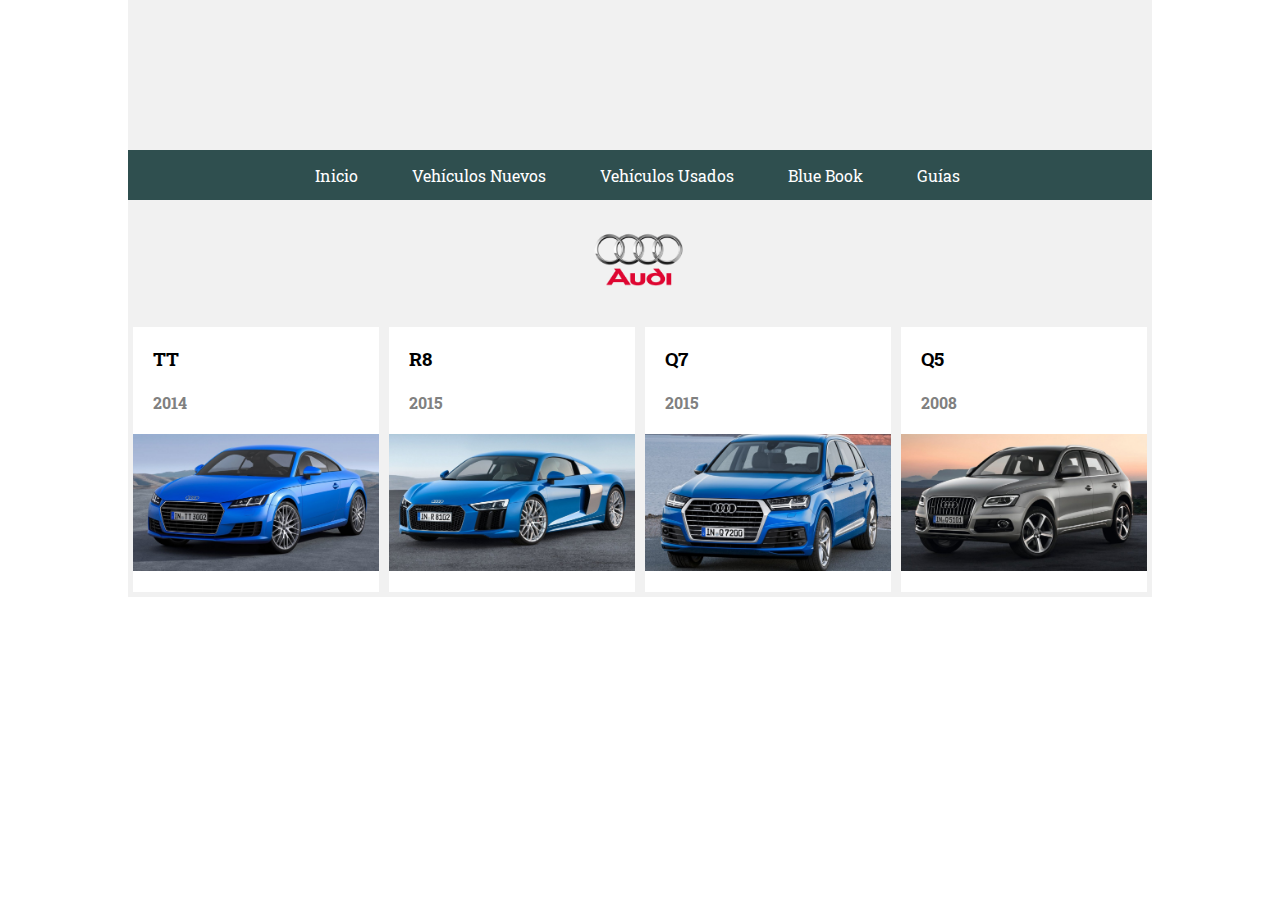
==== audi.html @ 6cc91f46 "Marcas con sus modelos y años terminada FALTA descripcion" ====
<!DOCTYPE html>
<html>
  <head>
    <title>audi</title>
    <meta charset="utf-8">
    <link rel="stylesheet" href="css/style.css" type="text/css" >
    <link href="https://fonts.googleapis.com/css?family=Roboto+Slab" rel="stylesheet">
  </head>
  </head>
  <body>
    <div class="container">
      <header class="header">
        <div class="menu">
          <ul>
            <li><a href="index.html">Inicio</a></li>
            <li><a href="vehículosNuevos.html">Vehículos Nuevos</a></li>
            <li><a href="vehículosUsados.html">Vehículos Usados</a></li>
            <li><a href="bluebook.html">Blue Book</a></li>
            <li><a href="guias.html">Guías</a></li>
          </ul>
        </div>
      </header>
      <div class="subcontainer">
        <div class="marcaVehiculo">
          <img src="img/audi.jpg" />
        </div>
        <div class="vehiculos">
          <h3>TT</h3>
          <h4>2014</h4>
          <img src="img/audiTT.jpg"/>
        </div>
        <div class="vehiculos">
          <h3>R8</h3>
          <h4>2015</h4>
          <img src="img/audiR8.jpg"/>
        </div>
        <div class="vehiculos">
          <h3>Q7</h3>
          <h4>2015</h4>
          <img src="img/audiQ7.jpg"/>
        </div>
        <div class="vehiculos">
          <h3>Q5</h3>
          <h4>2008</h4>
          <img src="img/audiQ5.jpg"/>
        </div>
    </div>
  </body>
</html>
---- css/style.css ----
.menu li a, .menu li a:hover, .marca:hover img, .marca:hover, .marca img, .marca {
  transition: all 0.5s;
	-moz-transition: all 0.5s;
	-webkit-transition: all 0.5s;
	-o-transition: all 0.5s;
}

body {
    margin: 0 auto;
}
.container {
  width: 80%;
  margin: 0 auto;
    }
.header {
  width: 100%;
  height: 200px;
  background:	#f1f1f1;
  position: relative;
}
.menu {
  width: 100%;
  height: 50px;
  background: #2F4F4F;
  position: absolute;
  bottom: 0;
}
.menu ul {
  padding: 0;
  width: 700px;
  margin: 0 auto;
}
.menu li {
  display: inline-block;
  list-style: none;
  margin: 15px;
}
.menu li a {
  padding: 10px;
  text-decoration: none;
  font-family: 'Roboto Slab', serif;
  color: white;
  -webkit-border-radius: 20px;
  -moz-border-radius: 20px;
  border-radius: 20px;

}
.menu li a:hover {
    background: white;
    color: black;
    -webkit-border-radius: 7px;
    -moz-border-radius: 7px;
    border-radius: 7px;
    cursor: pointer;
}
.subcontainer{
  width: 100%;
  background: #f1f1f1;
  display: flex;
  align-items: center;
  flex-direction: row;
  flex-wrap: wrap;
  align-content: center;
}
.marca{
  display: flex;
  justify-content: center;
  align-items: center;
  text-decoration: none;
  color: white;
  border: 7px;
  width: 24%;
  margin: 0.5%;
  height: 150px;
  background: white;
}
.marca:hover{
  background: #F1F1F1;
}
.marca:hover img {
  -webkit-transform: matrix(1.582,0,0,1.482,0,0);
  -moz-transform: matrix(1.582,0,0,1.482,0px,0px);
  -ms-transform: matrix(1.582,0,0,1.482,0,0);
  -o-transform: matrix(1.582,0,0,1.482,0,0);
  transform: matrix(1.582,0,0,1.482,0,0);
}
.marca img{
    width: 30%;
}
.marcaVehiculo{
width: 100%;
text-align: center;
}
.marcaVehiculo img{
width: 10%;
margin: 25px;
}
.vehiculos{
  width: 24%;
  margin: 0.5%;
  background: white;
}
.vehiculos h3, h4{
  align-items: flex-start;
  font-family: 'Roboto Slab', serif;
  margin-left: 20px;
}
.vehiculos h4{
  color: gray;
}
.vehiculos img{
  margin-bottom: 7%;
  width: 100%;
}
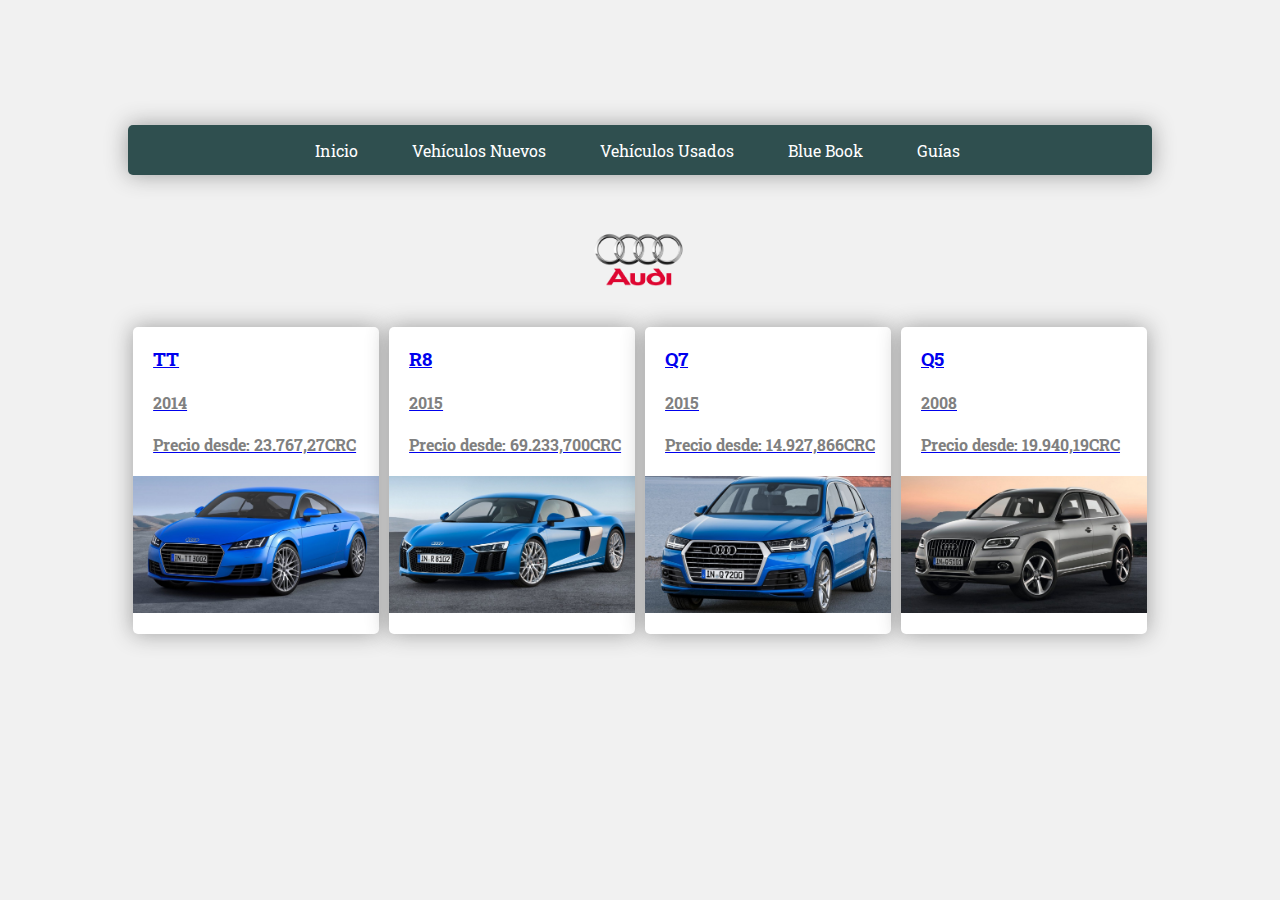
==== commit 70a4e8bf: "Inicio Marcas autos terminadas con todo y su descripcion de cada vehiculo" ====
--- a/audi.html
+++ b/audi.html
@@ -24,26 +24,121 @@
         <div class="marcaVehiculo">
           <img src="img/audi.jpg" />
         </div>
-        <div class="vehiculos">
+        <a href="#popup" class="popup-link vehiculos">
           <h3>TT</h3>
-          <h4>2014</h4>
+          <h4>2014</h4><h4>Precio desde: 23.767,27CRC</h4>
           <img src="img/audiTT.jpg"/>
-        </div>
-        <div class="vehiculos">
+        </a>
+        <a href="#popupUno" class="popup-link vehiculos">
           <h3>R8</h3>
-          <h4>2015</h4>
+          <h4>2015</h4><h4>Precio desde: 69.233,700CRC</h4>
           <img src="img/audiR8.jpg"/>
-        </div>
-        <div class="vehiculos">
+        </a>
+        <a href="#popupDos" class="popup-link vehiculos">
           <h3>Q7</h3>
-          <h4>2015</h4>
+          <h4>2015</h4><h4>Precio desde: 14.927,866CRC</h4>
           <img src="img/audiQ7.jpg"/>
-        </div>
-        <div class="vehiculos">
+        </a>
+        <a href="#popupTres" class="popup-link vehiculos">
           <h3>Q5</h3>
-          <h4>2008</h4>
+          <h4>2008</h4><h4>Precio desde: 19.940,19CRC</h4>
           <img src="img/audiQ5.jpg"/>
-        </div>
+        </a>
     </div>
+
+    <div class="modal-wrapper" id="popup">
+    <div class="popup-contenedor">
+       <table>
+         <h3>Audi</h3>
+         <tr>
+         <th>Modelo</th>
+         <th>Transmición</th>
+         <th>Aceleracion</th>
+         <th>Precio</th>
+         <th></th>
+         <tr>
+         <td>TT</td>
+         <td>Manual</td>
+         <td> 0-100 en 9,4 segundos</td>
+         <td>23.767,27 CRC</td>
+         </tr>
+         </tr>
+       </table>
+    <img src="img/audiTT.jpg"/>
+       <a class="popup-cerrar" href="#">X</a>
+    </div>
+    </div>
+
+
+    <div class="modal-wrapper" id="popupUno">
+    <div class="popup-contenedor">
+      <table>
+        <h3>Audi</h3>
+        <tr>
+        <th>Modelo</th>
+        <th>Transmición</th>
+        <th>Aceleracion</th>
+        <th>Precio</th>
+        <th></th>
+        <tr>
+        <td>R8</td>
+        <td>Automatico</td>
+        <td> 0-100 en 9,3 segundos</td>
+        <td>69.233,70 CRC</td>
+        </tr>
+        </tr>
+      </table>
+      <img src="img/audiR8.jpg"/>
+       <a class="popup-cerrar" href="#">X</a>
+    </div>
+    </div>
+
+
+    <div class="modal-wrapper" id="popupDos">
+    <div class="popup-contenedor">
+      <table>
+        <h3>Audi</h3>
+        <tr>
+        <th>Modelo</th>
+        <th>Transmición</th>
+        <th>Aceleración</th>
+        <th>Precio</th>
+        <th></th>
+        <tr>
+        <td>Q7</td>
+        <td>Manual</td>
+        <td> 0-100 en 8,9 segundos</td>
+        <td>14.927,86 CRC</td>
+        </tr>
+        </tr>
+      </table>
+        <img src="img/audiQ7.jpg"/>
+       <a class="popup-cerrar" href="#">X</a>
+    </div>
+    </div>
+
+    <div class="modal-wrapper" id="popupTres">
+    <div class="popup-contenedor">
+      <table>
+        <h3>Audi</h3>
+        <tr>
+        <th>Modelo</th>
+        <th>Transmición</th>
+        <th>Aceleración</th>
+        <th>Precio</th>
+        <th></th>
+        <tr>
+        <td>Q5</td>
+        <td>Automatico</td>
+        <td> 0-100 en 8,3 segundos</td>
+        <td>119.940,19 CRC</td>
+        </tr>
+        </tr>
+      </table>
+        <img src="img/audiQ5.jpg"/>
+       <a class="popup-cerrar" href="#">X</a>
+    </div>
+    </div>
+    <a href="#popup" class="popup-link"></a>
   </body>
 </html>
--- a/css/style.css
+++ b/css/style.css
@@ -7,6 +7,7 @@
 
 body {
     margin: 0 auto;
+    background: #f1f1f1;
 }
 .container {
   width: 80%;
@@ -24,6 +25,13 @@
   background: #2F4F4F;
   position: absolute;
   bottom: 0;
+  border-radius: 5px;
+  margin-bottom: 25px;
+ -moz-border-radius: 5px;
+ -webkit-border-radius: 5px;
+ -webkit-box-shadow: 0px 0px 22px 0px rgba(51,51,51,0.44);
+ -moz-box-shadow: 0px 0px 22px 0px rgba(51,51,51,0.44);
+  box-shadow: 0px 0px 22px 0px rgba(51,51,51,0.44);
 }
 .menu ul {
   padding: 0;
@@ -73,6 +81,12 @@
   margin: 0.5%;
   height: 150px;
   background: white;
+  border-radius: 5px;
+ -moz-border-radius: 5px;
+ -webkit-border-radius: 5px;
+ -webkit-box-shadow: 0px 0px 22px 0px rgba(51,51,51,0.44);
+ -moz-box-shadow: 0px 0px 22px 0px rgba(51,51,51,0.44);
+  box-shadow: 0px 0px 22px 0px rgba(51,51,51,0.44);
 }
 .marca:hover{
   background: #F1F1F1;
@@ -90,6 +104,7 @@
 .marcaVehiculo{
 width: 100%;
 text-align: center;
+
 }
 .marcaVehiculo img{
 width: 10%;
@@ -99,12 +114,19 @@
   width: 24%;
   margin: 0.5%;
   background: white;
+  border-radius: 5px;
+ -moz-border-radius: 5px;
+ -webkit-border-radius: 5px;
+ -webkit-box-shadow: 0px 0px 22px 0px rgba(51,51,51,0.44);
+ -moz-box-shadow: 0px 0px 22px 0px rgba(51,51,51,0.44);
+ box-shadow: 0px 0px 22px 0px rgba(51,51,51,0.44);
 }
-.vehiculos h3, h4{
+.vehiculos h3, .vehiculos h4{
   align-items: flex-start;
   font-family: 'Roboto Slab', serif;
   margin-left: 20px;
 }
+
 .vehiculos h4{
   color: gray;
 }
@@ -112,3 +134,66 @@
   margin-bottom: 7%;
   width: 100%;
 }
+.vehiculos:hover{
+  background: #f1f1f1;
+}
+.vehiculos:hover {
+  transform:scale(1.2);
+         -ms-transform:scale(1.2); // IE 9
+         -moz-transform:scale(1.2); // Firefox
+         -webkit-transform:scale(1.2); // Safari and Chrome
+         -o-transform:scale(1.2);
+}
+#popup, #popupUno, #popupDos, #popupTres{
+   visibility: hidden;
+   height: 0;
+   width: 0;
+   opacity: 0;
+   margin-top: -300px;
+}
+
+#popup:target, #popupUno:target, #popupDos:target, #popupTres:target{
+   visibility:visible;
+   height: auto;
+   width: auto;
+   opacity: 1;
+   background-color: rgba(0,0,0,0.8);
+   position: fixed;
+   top:0;
+   left:0;
+   right:0;
+   bottom:0;
+   margin:0;
+   z-index: 999;
+   -webkit-transition:all 1s;
+   -moz-transition:all 1s;
+   transition:all 1s;
+}
+.popup-contenedor {
+   position: relative;
+   margin:7% auto;
+   padding:30px 50px;
+   background-color: #fafafa;
+   color:#333;
+   width:50%;
+   border-radius: 5px;
+  -moz-border-radius: 5px;
+  -webkit-border-radius: 5px;
+  -webkit-box-shadow: 0px 0px 22px 0px rgba(51,51,51,0.44);
+  -moz-box-shadow: 0px 0px 22px 0px rgba(51,51,51,0.44);
+  box-shadow: 0px 0px 22px 0px rgba(51,51,51,0.44);
+}
+a.popup-cerrar {
+   position: absolute;
+   top:3px;
+   right:3px;
+   background-color: #333;
+   padding:7px 10px;
+   font-size: 20px;
+   text-decoration: none;
+   line-height: 1;
+   color:#fff;
+}
+.popup-contenedor img{
+  width: 100%;
+}
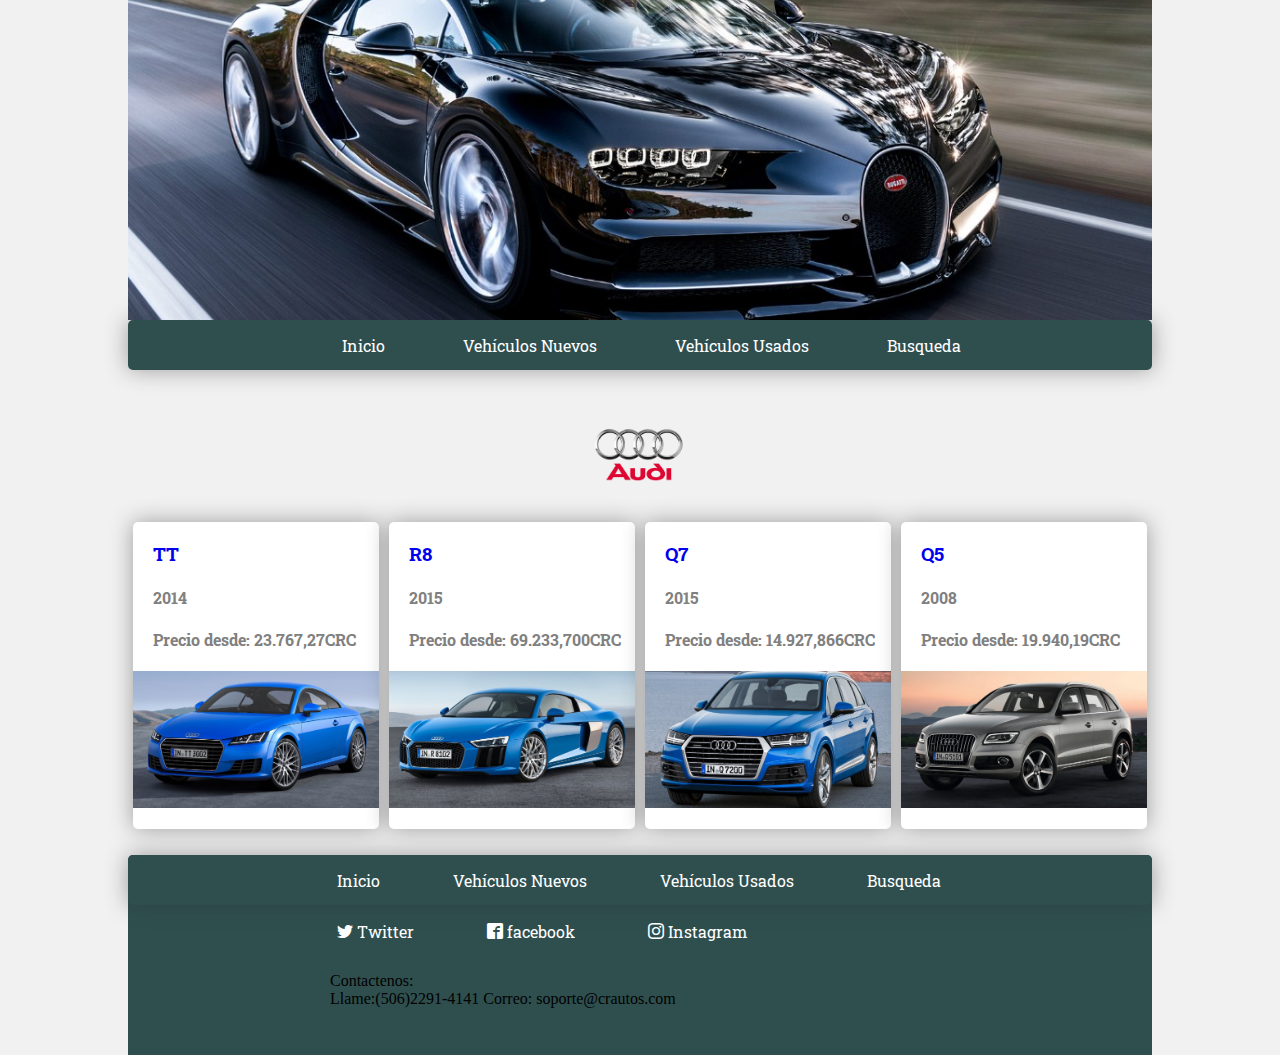
==== commit 4a3eb76b: "Iniciacion de busqueda" ====
--- a/audi.html
+++ b/audi.html
@@ -10,135 +10,160 @@
   <body>
     <div class="container">
       <header class="header">
-        <div class="menu">
-          <ul>
-            <li><a href="index.html">Inicio</a></li>
-            <li><a href="vehículosNuevos.html">Vehículos Nuevos</a></li>
-            <li><a href="vehículosUsados.html">Vehículos Usados</a></li>
-            <li><a href="bluebook.html">Blue Book</a></li>
-            <li><a href="guias.html">Guías</a></li>
-          </ul>
+        <base href="">
+        <div id="slider">
+         <figure>
+           <img src="img/2.jpg"alt>
+           <img src="img/3.jpg"alt>
+           <img src="img/4.jpg"alt>
+           <img src="img/5.jpg"alt>
+           <img src="img/6.jpg"alt>
+           <img src="img/7.jpg"alt>
+         </figure>
         </div>
-      </header>
-      <div class="subcontainer">
-        <div class="marcaVehiculo">
-          <img src="img/audi.jpg" />
+            <div class="menu">
+              <ul>
+                <li><a href="index.html">Inicio</a></li>
+                <li><a href="vehículosNuevos.html">Vehículos Nuevos</a></li>
+                <li><a href="vehículosUsados.html">Vehículos Usados</a></li>
+                <li><a href="Busqueda.html">Busqueda</a></li>
+              </ul>
+            </div>
+          </header>
+          <div class="subcontainer">
+            <div class="marcaVehiculo">
+              <img src="img/audi.jpg" />
+            </div>
+            <a href="#popup" class="popup-link vehiculos">
+              <h3>TT</h3>
+              <h4>2014</h4><h4>Precio desde: 23.767,27CRC</h4>
+              <img src="img/audiTT.jpg"/>
+            </a>
+            <a href="#popupUno" class="popup-link vehiculos">
+              <h3>R8</h3>
+              <h4>2015</h4><h4>Precio desde: 69.233,700CRC</h4>
+              <img src="img/audiR8.jpg"/>
+            </a>
+            <a href="#popupDos" class="popup-link vehiculos">
+              <h3>Q7</h3>
+              <h4>2015</h4><h4>Precio desde: 14.927,866CRC</h4>
+              <img src="img/audiQ7.jpg"/>
+            </a>
+            <a href="#popupTres" class="popup-link vehiculos">
+              <h3>Q5</h3>
+              <h4>2008</h4><h4>Precio desde: 19.940,19CRC</h4>
+              <img src="img/audiQ5.jpg"/>
+            </a>
         </div>
-        <a href="#popup" class="popup-link vehiculos">
-          <h3>TT</h3>
-          <h4>2014</h4><h4>Precio desde: 23.767,27CRC</h4>
-          <img src="img/audiTT.jpg"/>
-        </a>
-        <a href="#popupUno" class="popup-link vehiculos">
-          <h3>R8</h3>
-          <h4>2015</h4><h4>Precio desde: 69.233,700CRC</h4>
+        <footer class="footer">
+          <div class="submenufooter">
+            <div class="menu">
+              <ul>
+                <li><a href="index.html">Inicio</a></li>
+                <li><a href="vehículosNuevos.html">Vehículos Nuevos</a></li>
+                <li><a href="vehículosUsados.html">Vehículos Usados</a></li>
+                <li><a href="Busqueda.html">Busqueda</a></li>
+              </ul>
+            <ul>
+              <li><a href="https://twitter.com/gangrel16" target=""><span class="icon-twitter"></span> Twitter</a></li>
+              <li><a href="https://www.facebook.com/fabio.porras.7" target=""><span class="icon-facebook"></span> facebook</a></li>
+              <li><a href="https://www.instagram.com/tr4llz/" target=""><span class="icon-instagram"></span> Instagram</a></li>
+              <li><span>Contactenos:<br>Llame:(506)2291-4141</span><span>     </span><span>Correo:</span></span> soporte@crautos.com</a></li>
+            </ul>
+            </div>
+          </div>
+        </footer>
+        <div class="modal-wrapper" id="popup">
+        <div class="popup-contenedor">
+           <table>
+             <h3>Audi</h3>
+             <tr>
+             <th>Modelo</th>
+             <th>Transmición</th>
+             <th>Aceleracion</th>
+             <th>Precio</th>
+             <th></th>
+             <tr>
+             <td>TT</td>
+             <td>Manual</td>
+             <td> 0-100 en 9,4 segundos</td>
+             <td>23.767,27 CRC</td>
+             </tr>
+             </tr>
+           </table>
+        <img src="img/audiTT.jpg"/>
+           <a class="popup-cerrar" href="#">X</a>
+        </div>
+        </div>
+        <div class="modal-wrapper" id="popupUno">
+        <div class="popup-contenedor">
+          <table>
+            <h3>Audi</h3>
+            <tr>
+            <th>Modelo</th>
+            <th>Transmición</th>
+            <th>Aceleracion</th>
+            <th>Precio</th>
+            <th></th>
+            <tr>
+            <td>R8</td>
+            <td>Automatico</td>
+            <td> 0-100 en 9,3 segundos</td>
+            <td>69.233,70 CRC</td>
+            </tr>
+            </tr>
+          </table>
           <img src="img/audiR8.jpg"/>
-        </a>
-        <a href="#popupDos" class="popup-link vehiculos">
-          <h3>Q7</h3>
-          <h4>2015</h4><h4>Precio desde: 14.927,866CRC</h4>
-          <img src="img/audiQ7.jpg"/>
-        </a>
-        <a href="#popupTres" class="popup-link vehiculos">
-          <h3>Q5</h3>
-          <h4>2008</h4><h4>Precio desde: 19.940,19CRC</h4>
-          <img src="img/audiQ5.jpg"/>
-        </a>
+           <a class="popup-cerrar" href="#">X</a>
+        </div>
+        </div>
+        <div class="modal-wrapper" id="popupDos">
+        <div class="popup-contenedor">
+          <table>
+            <h3>Audi</h3>
+            <tr>
+            <th>Modelo</th>
+            <th>Transmición</th>
+            <th>Aceleración</th>
+            <th>Precio</th>
+            <th></th>
+            <tr>
+            <td>Q7</td>
+            <td>Manual</td>
+            <td> 0-100 en 8,9 segundos</td>
+            <td>14.927,86 CRC</td>
+            </tr>
+            </tr>
+          </table>
+            <img src="img/audiQ7.jpg"/>
+           <a class="popup-cerrar" href="#">X</a>
+        </div>
+        </div>
+
+        <div class="modal-wrapper" id="popupTres">
+        <div class="popup-contenedor">
+          <table>
+            <h3>Audi</h3>
+            <tr>
+            <th>Modelo</th>
+            <th>Transmición</th>
+            <th>Aceleración</th>
+            <th>Precio</th>
+            <th></th>
+            <tr>
+            <td>Q5</td>
+            <td>Automatico</td>
+            <td> 0-100 en 8,3 segundos</td>
+            <td>119.940,19 CRC</td>
+            </tr>
+            </tr>
+          </table>
+            <img src="img/audiQ5.jpg"/>
+           <a class="popup-cerrar" href="#">X</a>
+        </div>
+        </div>
+        <a href="#popup" class="popup-link"></a>
     </div>
 
-    <div class="modal-wrapper" id="popup">
-    <div class="popup-contenedor">
-       <table>
-         <h3>Audi</h3>
-         <tr>
-         <th>Modelo</th>
-         <th>Transmición</th>
-         <th>Aceleracion</th>
-         <th>Precio</th>
-         <th></th>
-         <tr>
-         <td>TT</td>
-         <td>Manual</td>
-         <td> 0-100 en 9,4 segundos</td>
-         <td>23.767,27 CRC</td>
-         </tr>
-         </tr>
-       </table>
-    <img src="img/audiTT.jpg"/>
-       <a class="popup-cerrar" href="#">X</a>
-    </div>
-    </div>
-
-
-    <div class="modal-wrapper" id="popupUno">
-    <div class="popup-contenedor">
-      <table>
-        <h3>Audi</h3>
-        <tr>
-        <th>Modelo</th>
-        <th>Transmición</th>
-        <th>Aceleracion</th>
-        <th>Precio</th>
-        <th></th>
-        <tr>
-        <td>R8</td>
-        <td>Automatico</td>
-        <td> 0-100 en 9,3 segundos</td>
-        <td>69.233,70 CRC</td>
-        </tr>
-        </tr>
-      </table>
-      <img src="img/audiR8.jpg"/>
-       <a class="popup-cerrar" href="#">X</a>
-    </div>
-    </div>
-
-
-    <div class="modal-wrapper" id="popupDos">
-    <div class="popup-contenedor">
-      <table>
-        <h3>Audi</h3>
-        <tr>
-        <th>Modelo</th>
-        <th>Transmición</th>
-        <th>Aceleración</th>
-        <th>Precio</th>
-        <th></th>
-        <tr>
-        <td>Q7</td>
-        <td>Manual</td>
-        <td> 0-100 en 8,9 segundos</td>
-        <td>14.927,86 CRC</td>
-        </tr>
-        </tr>
-      </table>
-        <img src="img/audiQ7.jpg"/>
-       <a class="popup-cerrar" href="#">X</a>
-    </div>
-    </div>
-
-    <div class="modal-wrapper" id="popupTres">
-    <div class="popup-contenedor">
-      <table>
-        <h3>Audi</h3>
-        <tr>
-        <th>Modelo</th>
-        <th>Transmición</th>
-        <th>Aceleración</th>
-        <th>Precio</th>
-        <th></th>
-        <tr>
-        <td>Q5</td>
-        <td>Automatico</td>
-        <td> 0-100 en 8,3 segundos</td>
-        <td>119.940,19 CRC</td>
-        </tr>
-        </tr>
-      </table>
-        <img src="img/audiQ5.jpg"/>
-       <a class="popup-cerrar" href="#">X</a>
-    </div>
-    </div>
-    <a href="#popup" class="popup-link"></a>
   </body>
 </html>
--- a/css/style.css
+++ b/css/style.css
@@ -1,4 +1,42 @@
-.menu li a, .menu li a:hover, .marca:hover img, .marca:hover, .marca img, .marca {
+@font-face {
+  font-family: 'icomoon';
+  src:  url('fonts/icomoon.eot?cbqw5n');
+  src:  url('fonts/icomoon.eot?cbqw5n#iefix') format('embedded-opentype'),
+    url('fonts/icomoon.ttf?cbqw5n') format('truetype'),
+    url('fonts/icomoon.woff?cbqw5n') format('woff'),
+    url('fonts/icomoon.svg?cbqw5n#icomoon') format('svg');
+  font-weight: normal;
+  font-style: normal;
+}
+
+[class^="icon-"], [class*=" icon-"] {
+  /* use !important to prevent issues with browser extensions that change fonts */
+  font-family: 'icomoon' !important;
+  speak: none;
+  font-style: normal;
+  font-weight: normal;
+  font-variant: normal;
+  text-transform: none;
+  line-height: 1;
+
+  /* Better Font Rendering =========== */
+  -webkit-font-smoothing: antialiased;
+  -moz-osx-font-smoothing: grayscale;
+}
+
+.icon-facebook:before {
+  content: "\ea91";
+}
+.icon-instagram:before {
+  content: "\ea92";
+}
+.icon-twitter:before {
+  content: "\ea96";
+}
+.icon-envelop:before {
+    content: "\ea96";
+    }
+.menu li a, .menu li a:hover, .marca:hover img, .marca:hover, .marca img, .marca, .footer a:hover, .footer a, .vehiculos, .vehiculos:hover {
   transition: all 0.5s;
 	-moz-transition: all 0.5s;
 	-webkit-transition: all 0.5s;
@@ -15,7 +53,6 @@
     }
 .header {
   width: 100%;
-  height: 200px;
   background:	#f1f1f1;
   position: relative;
 }
@@ -23,8 +60,6 @@
   width: 100%;
   height: 50px;
   background: #2F4F4F;
-  position: absolute;
-  bottom: 0;
   border-radius: 5px;
   margin-bottom: 25px;
  -moz-border-radius: 5px;
@@ -42,9 +77,10 @@
   display: inline-block;
   list-style: none;
   margin: 15px;
+  padding-left: 30px;
 }
 .menu li a {
-  padding: 10px;
+  padding: 7px;
   text-decoration: none;
   font-family: 'Roboto Slab', serif;
   color: white;
@@ -60,6 +96,7 @@
     -moz-border-radius: 7px;
     border-radius: 7px;
     cursor: pointer;
+    letter-spacing: 1px;
 }
 .subcontainer{
   width: 100%;
@@ -75,10 +112,8 @@
   justify-content: center;
   align-items: center;
   text-decoration: none;
-  color: white;
-  border: 7px;
-  width: 24%;
-  margin: 0.5%;
+  width: 23%;
+  margin: 1%;
   height: 150px;
   background: white;
   border-radius: 5px;
@@ -114,6 +149,7 @@
   width: 24%;
   margin: 0.5%;
   background: white;
+  text-decoration: none;
   border-radius: 5px;
  -moz-border-radius: 5px;
  -webkit-border-radius: 5px;
@@ -144,7 +180,7 @@
          -webkit-transform:scale(1.2); // Safari and Chrome
          -o-transform:scale(1.2);
 }
-#popup, #popupUno, #popupDos, #popupTres{
+#popup, #popupUno, #popupDos, #popupTres, #popupCuatro, #popupCinco, #popupSeis, #popupSiete{
    visibility: hidden;
    height: 0;
    width: 0;
@@ -152,7 +188,7 @@
    margin-top: -300px;
 }
 
-#popup:target, #popupUno:target, #popupDos:target, #popupTres:target{
+#popup:target, #popupUno:target, #popupDos:target, #popupTres:target, #popupCuatro:target, #popupCinco:target, #popupSeis:target, #popupSiete:target{
    visibility:visible;
    height: auto;
    width: auto;
@@ -197,3 +233,196 @@
 .popup-contenedor img{
   width: 100%;
 }
+@keyframes slidy {
+0% { left: 0%; }
+20% { left: 0%; }
+25% { left: -100%; }
+45% { left: -100%; }
+50% { left: -200%; }
+70% { left: -200%; }
+75% { left: -300%; }
+85% { left: -300%;}
+95% { left: -400%; }
+100% { left: 0%; }
+}
+
+#slider { overflow: hidden;
+height: 320px;}
+#slider figure img { width: 20%; float: left; margin-top: -140px;}
+#slider figure {
+  position: relative;
+  width: 500%;
+  margin: 0;
+  left: 0;
+  text-align: left;
+  font-size: 0;
+  animation: 30s slidy infinite;
+}
+.footer{
+  width: 100%;
+  background: #f1f1f1;
+  position: relative;
+}
+.footer ul{
+  padding: 0;
+  width: 700px;
+  margin: 0 auto;
+}
+.footer li{
+  display: inline-block;
+  list-style: none;
+  margin: 15px;
+  padding-left: 25px;
+}
+.footer li a{
+  padding: 7px;
+  text-decoration: none;
+  font-family: 'Roboto Slab', serif;
+  color: white;
+  -webkit-border-radius: 20px;
+  -moz-border-radius: 20px;
+  border-radius: 20px;
+}
+.footer ul li a:hover{
+  background: white;
+  color: black;
+  -webkit-border-radius: 7px;
+  -moz-border-radius: 7px;
+  border-radius: 7px;
+  cursor: pointer;
+  letter-spacing: 1px;
+}
+.submenufooter{
+  width: 100%;
+height: 200px;
+background: #2F4F4F;
+margin-top: 2%;
+-webkit-border-top-left-radius: 5px;
+-webkit-border-top-right-radius: 5px;
+-moz-border-radius-topleft: 5px;
+-moz-border-radius-topright: 5px;
+border-top-left-radius: 5px;
+border-top-right-radius: 5px;
+}
+.navegador-vehiculos{
+  background: #2F4F4F;
+border-radius: 10px;
+padding: 15px 10px 20px;
+margin-bottom: 25px;
+}
+.navegador-vehiculos h3{
+  align-items: flex-start;
+  font-family: 'Roboto Slab', serif;
+  margin-left: 20px;
+}
+.nav-vehiculos{
+  background: #2F4F4F;
+  border-radius: 10px;
+  padding: 15px 10px 20px;
+  margin-bottom: 25px;
+  box-shadow: 0 1px 1px 1px
+}
+.clearfix::after{
+  visibility: hidden;
+  display: block;
+  font-size: 0;
+  content: " ";
+  clear: both;
+  height: 0
+  -webkit-box-sizing: border-box;
+    -moz-box-sizing: border-box;
+    box-sizing: border-box;
+    -webkit-font-smoothing: antialiased;
+}
+#nav-vehiculos select{
+      width: 298px;
+}
+#nav-vehiculos select{
+  display: inline-block;
+    vertical-align: top;
+}
+#main_content select{
+  font-size: 14px;
+border: 2px solid #ccc;
+border-radius: 5px;
+color: #1a1a1a;
+padding: 10px 55px 10px 10px;
+margin: 10px 0;
+text-indent: .01px;
+transition: background-color .2s;
+}
+#main_content input[type=submit]{
+  font-size: 15px;
+color: #fff;
+border-radius: 5px;
+margin: 10px 0;
+padding: 10px 30px;
+background: #ccc;
+  width: auto;
+  transition: all .2s;
+  border: 0;
+}
+#main_content button, input, select, textarea{
+      font-family: inherit;
+}
+#nav-vehiculos::after{
+  display: inline-block;
+  vertical-align: top;
+}
+#nav-vehiculos::before, *:after{
+  box-sizing: border-box;
+  -webkit-font-smoothing: antialiased;
+}
+#nav-vehiculos.clearfix::after{
+  visibility: hidden;
+  display: block;
+  font-size: 0;
+  content: " ";
+  clear: both;
+  height: 0;
+}
+.navegador-vehiculos::before, *:after{
+  box-sizing: border-box;
+  -webkit-font-smoothing: antialiased;
+}
+.select{
+  border: 1px solid #ccc;
+  width: 140px;
+  overflow: hidden;
+}
+.form-select{
+  padding-right: 300px;
+  margin-right: 1%;
+  width: 100px;
+  background: #2f4f4f;
+  overflow: hidden
+  -webkit-border-radius: 5px;
+  -moz-border-radius: 5px;
+  border-radius: 5px;
+  box-shadow: 0 1px 1px 1px;
+  color:#f1f1f1;
+  border-width:thin;
+  border-style:solid;
+  border-color:#f1f1f1;
+  width:70px;
+  height:30px;
+  font-size:12pt;
+  font-family:Helvetica;
+  font-weight:bold;
+}
+.form-submit{
+    padding: 8px;
+    text-decoration: none;
+    font-family: 'Roboto Slab', serif;
+    color: white;
+    -moz-border-radius: 5px;
+    border-radius: 5px;
+}
+.value{
+  padding: 7px;
+    text-decoration: none;
+    font-family: 'Roboto Slab', serif;
+    color: white;
+    -moz-border-radius: 20px;
+    border-radius: 20px;
+}
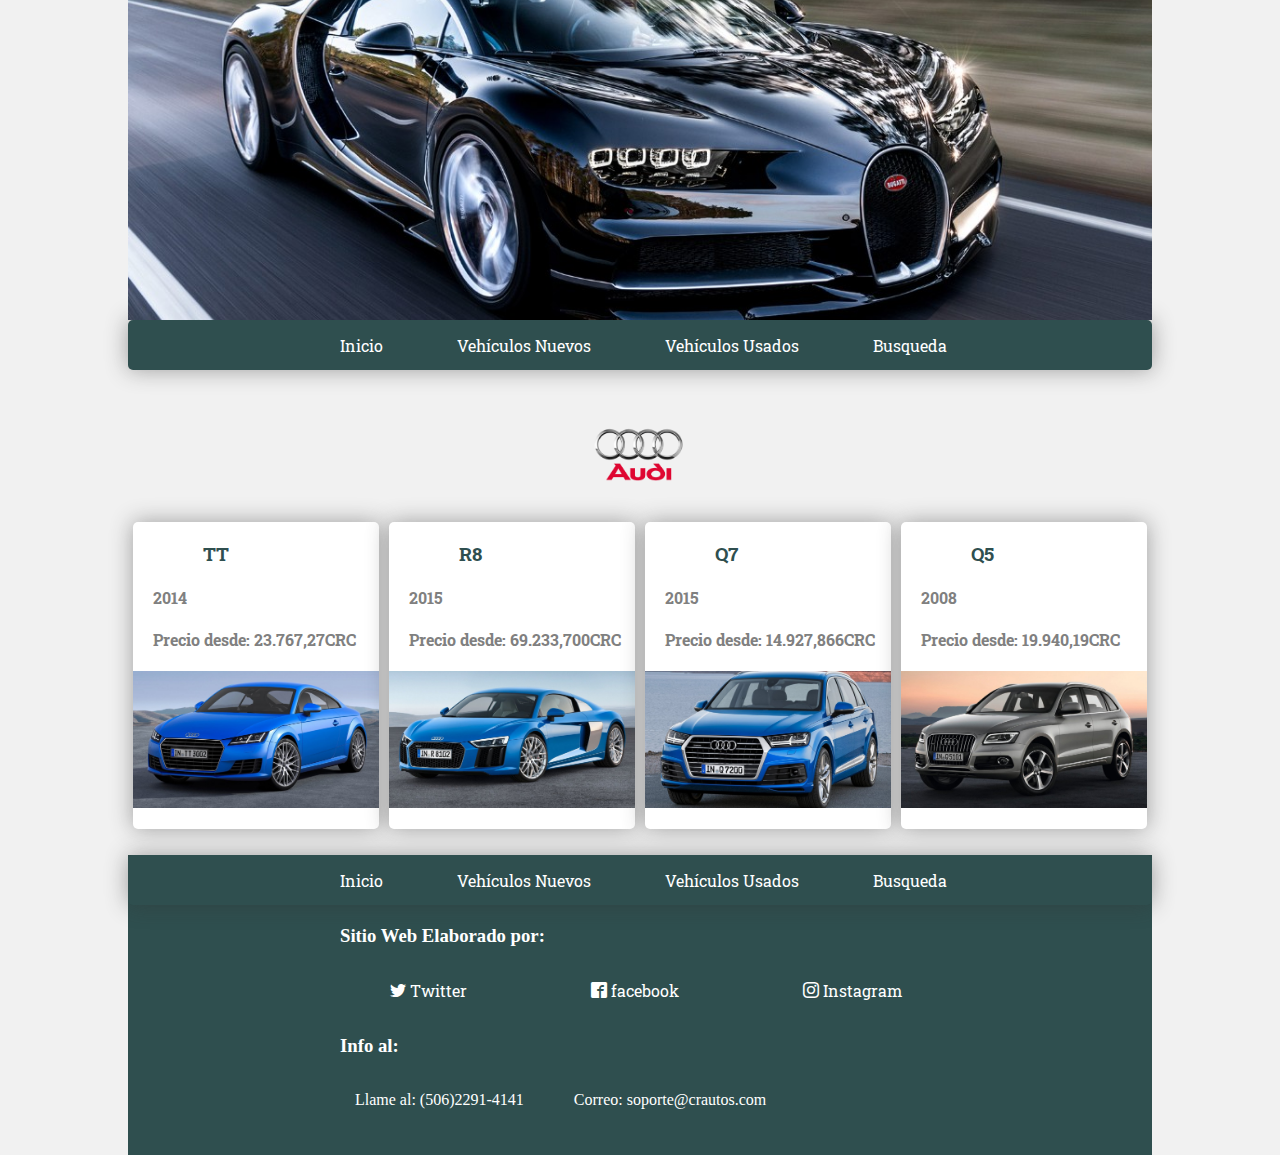
==== commit c853e76e: "proyecto terminado" ====
--- a/audi.html
+++ b/audi.html
@@ -56,7 +56,7 @@
             </a>
         </div>
         <footer class="footer">
-          <div class="submenufooter">
+          <div class="containerFooter">
             <div class="menu">
               <ul>
                 <li><a href="index.html">Inicio</a></li>
@@ -64,12 +64,14 @@
                 <li><a href="vehículosUsados.html">Vehículos Usados</a></li>
                 <li><a href="Busqueda.html">Busqueda</a></li>
               </ul>
-            <ul>
-              <li><a href="https://twitter.com/gangrel16" target=""><span class="icon-twitter"></span> Twitter</a></li>
-              <li><a href="https://www.facebook.com/fabio.porras.7" target=""><span class="icon-facebook"></span> facebook</a></li>
-              <li><a href="https://www.instagram.com/tr4llz/" target=""><span class="icon-instagram"></span> Instagram</a></li>
-              <li><span>Contactenos:<br>Llame:(506)2291-4141</span><span>     </span><span>Correo:</span></span> soporte@crautos.com</a></li>
-            </ul>
+                <ul>
+                  <h3>Sitio Web Elaborado por:</h3>
+                  <li><a href="https://twitter.com/gangrel16" target=""><span class="icon-twitter"></span> Twitter</a></li>
+                  <li><a href="https://www.facebook.com/fabio.porras.7" target=""><span class="icon-facebook"></span> facebook</a></li>
+                  <li><a href="https://www.instagram.com/tr4llz/" target=""><span class="icon-instagram"></span> Instagram</a></li>
+                  <h3>Info al:</h3>
+                  <li><span>Llame al: (506)2291-4141</span><span>Correo: soporte@crautos.com</span></li>
+                </ul>
             </div>
           </div>
         </footer>
--- a/css/style.css
+++ b/css/style.css
@@ -77,10 +77,11 @@
   display: inline-block;
   list-style: none;
   margin: 15px;
-  padding-left: 30px;
-}
-.menu li a {
-  padding: 7px;
+
+}
+.menu  a {
+  padding: 5px;
+  padding-left: 35px;
   text-decoration: none;
   font-family: 'Roboto Slab', serif;
   color: white;
@@ -161,6 +162,7 @@
   align-items: flex-start;
   font-family: 'Roboto Slab', serif;
   margin-left: 20px;
+  color: #2F4F4F;
 }
 
 .vehiculos h4{
@@ -260,140 +262,40 @@
 }
 .footer{
   width: 100%;
-  background: #f1f1f1;
+  color: #2F4F4F;
   position: relative;
 }
-.footer ul{
-  padding: 0;
-  width: 700px;
-  margin: 0 auto;
-}
-.footer li{
-  display: inline-block;
-  list-style: none;
-  margin: 15px;
-  padding-left: 25px;
-}
-.footer li a{
-  padding: 7px;
-  text-decoration: none;
-  font-family: 'Roboto Slab', serif;
+.footer{
+  display: block;
+}
+.containerFooter{
+  margin-top: 2%;
+  height: 300px;
+  width: 100%;
+  background: #2F4F4F
+
+}
+.containerFooter span, h2, h3{
   color: white;
-  -webkit-border-radius: 20px;
-  -moz-border-radius: 20px;
-  border-radius: 20px;
-}
-.footer ul li a:hover{
-  background: white;
-  color: black;
-  -webkit-border-radius: 7px;
-  -moz-border-radius: 7px;
-  border-radius: 7px;
-  cursor: pointer;
-  letter-spacing: 1px;
-}
-.submenufooter{
-  width: 100%;
-height: 200px;
-background: #2F4F4F;
-margin-top: 2%;
--webkit-border-top-left-radius: 5px;
--webkit-border-top-right-radius: 5px;
--moz-border-radius-topleft: 5px;
--moz-border-radius-topright: 5px;
-border-top-left-radius: 5px;
-border-top-right-radius: 5px;
-}
+  padding-left: 50px;
+}
+
 .navegador-vehiculos{
   background: #2F4F4F;
-border-radius: 10px;
-padding: 15px 10px 20px;
-margin-bottom: 25px;
+  border-radius: 10px;
+  padding: 15px 10px 20px;
+  margin-bottom: 25px;
+  border-bottom: 20px;
 }
 .navegador-vehiculos h3{
   align-items: flex-start;
   font-family: 'Roboto Slab', serif;
   margin-left: 20px;
-}
-.nav-vehiculos{
-  background: #2F4F4F;
-  border-radius: 10px;
-  padding: 15px 10px 20px;
-  margin-bottom: 25px;
-  box-shadow: 0 1px 1px 1px
-}
-.clearfix::after{
-  visibility: hidden;
-  display: block;
-  font-size: 0;
-  content: " ";
-  clear: both;
-  height: 0
-  -webkit-box-sizing: border-box;
-    -moz-box-sizing: border-box;
-    box-sizing: border-box;
-    -webkit-font-smoothing: antialiased;
-}
-#nav-vehiculos select{
-      width: 298px;
-}
-#nav-vehiculos select{
-  display: inline-block;
-    vertical-align: top;
-}
-#main_content select{
-  font-size: 14px;
-border: 2px solid #ccc;
-border-radius: 5px;
-color: #1a1a1a;
-padding: 10px 55px 10px 10px;
-margin: 10px 0;
-text-indent: .01px;
-transition: background-color .2s;
-}
-#main_content input[type=submit]{
-  font-size: 15px;
-color: #fff;
-border-radius: 5px;
-margin: 10px 0;
-padding: 10px 30px;
-background: #ccc;
-  width: auto;
-  transition: all .2s;
-  border: 0;
-}
-#main_content button, input, select, textarea{
-      font-family: inherit;
-}
-#nav-vehiculos::after{
-  display: inline-block;
-  vertical-align: top;
-}
-#nav-vehiculos::before, *:after{
-  box-sizing: border-box;
-  -webkit-font-smoothing: antialiased;
-}
-#nav-vehiculos.clearfix::after{
-  visibility: hidden;
-  display: block;
-  font-size: 0;
-  content: " ";
-  clear: both;
-  height: 0;
-}
-.navegador-vehiculos::before, *:after{
-  box-sizing: border-box;
-  -webkit-font-smoothing: antialiased;
-}
-.select{
-  border: 1px solid #ccc;
-  width: 140px;
-  overflow: hidden;
-}
-.form-select{
+  color: white;
+}
+.form-select{/*Estilo al los selecionadores*/
   padding-right: 300px;
   margin-right: 1%;
-  width: 100px;
   background: #2f4f4f;
   overflow: hidden
   -webkit-border-radius: 5px;
@@ -410,19 +312,14 @@
   font-family:Helvetica;
   font-weight:bold;
 }
-.form-submit{
+.form-submit{/*Estilo al botom ir*/
     padding: 8px;
+    padding-top: 4px;
+    padding-right: 45px;
     text-decoration: none;
     font-family: 'Roboto Slab', serif;
     color: white;
+    background: #2f4f4f;
     -moz-border-radius: 5px;
     border-radius: 5px;
 }
-.value{
-  padding: 7px;
-    text-decoration: none;
-    font-family: 'Roboto Slab', serif;
-    color: white;
-    -moz-border-radius: 20px;
-    border-radius: 20px;
-}
